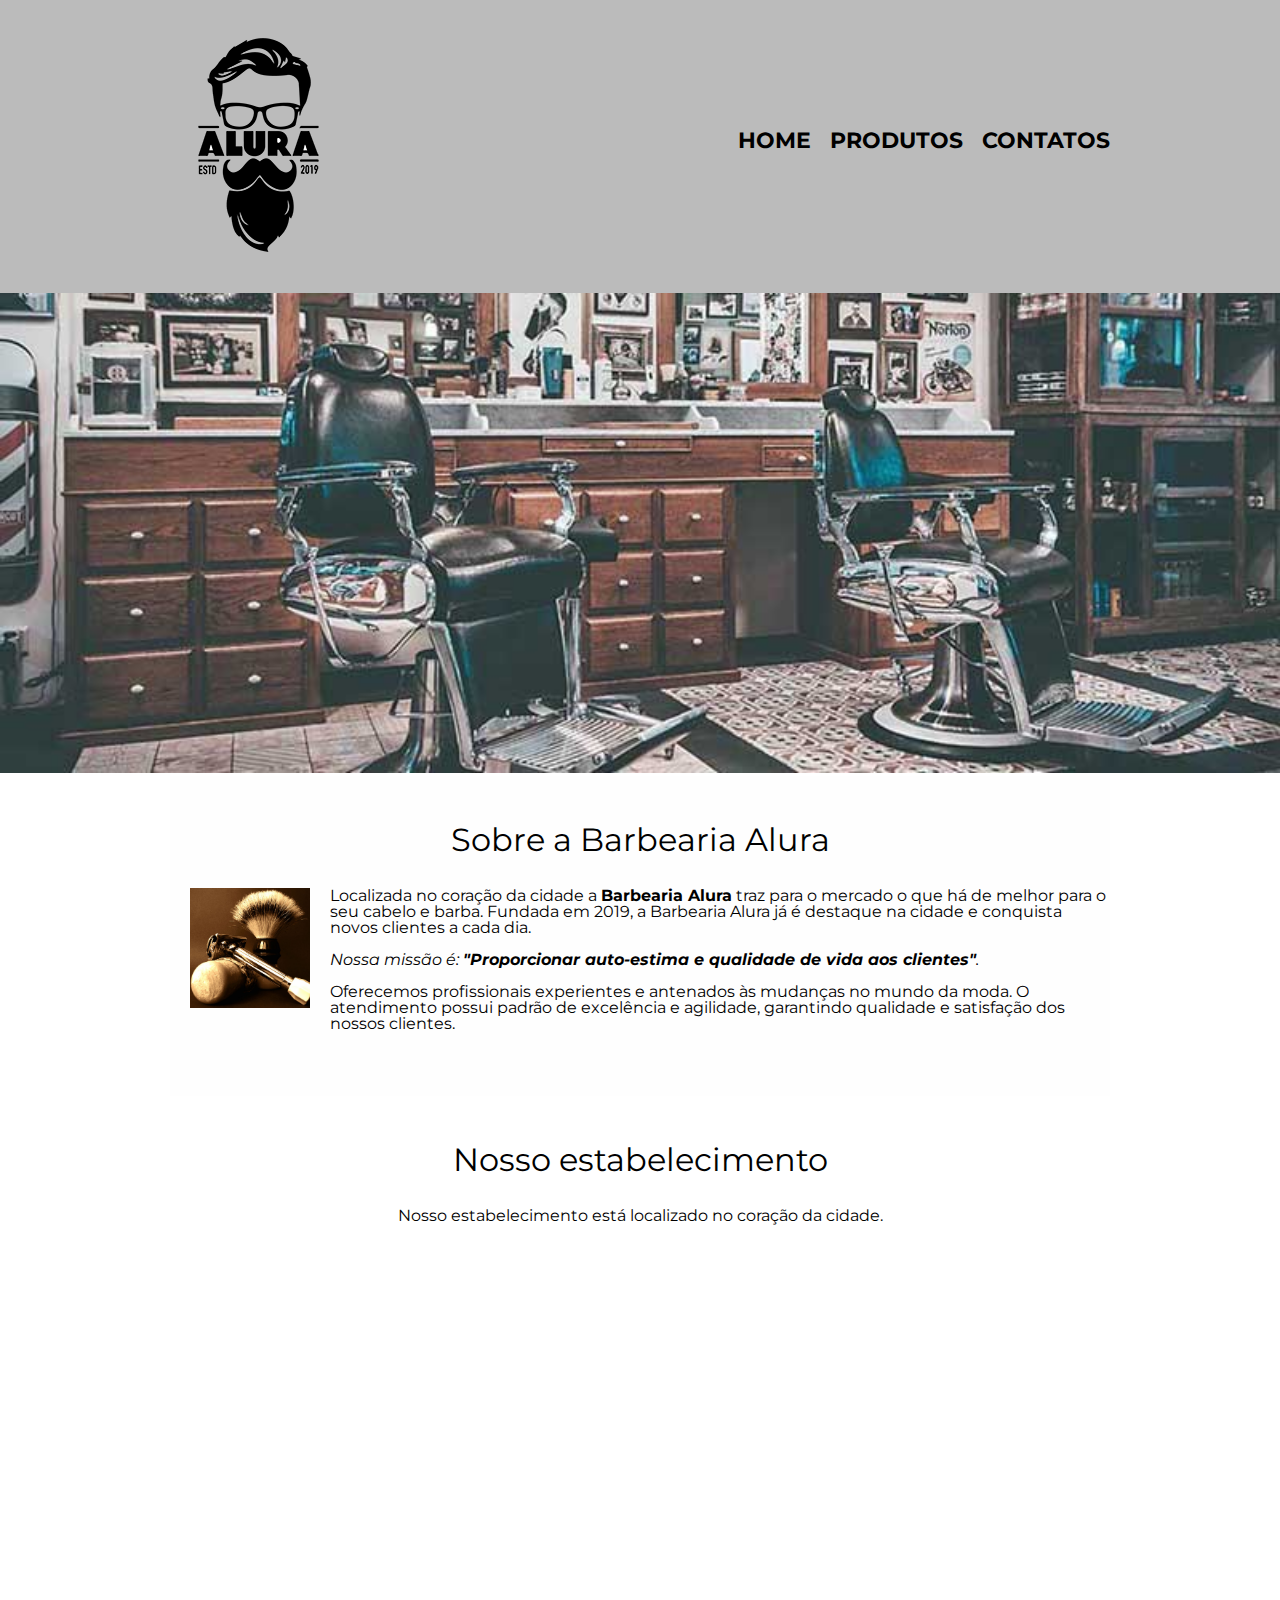
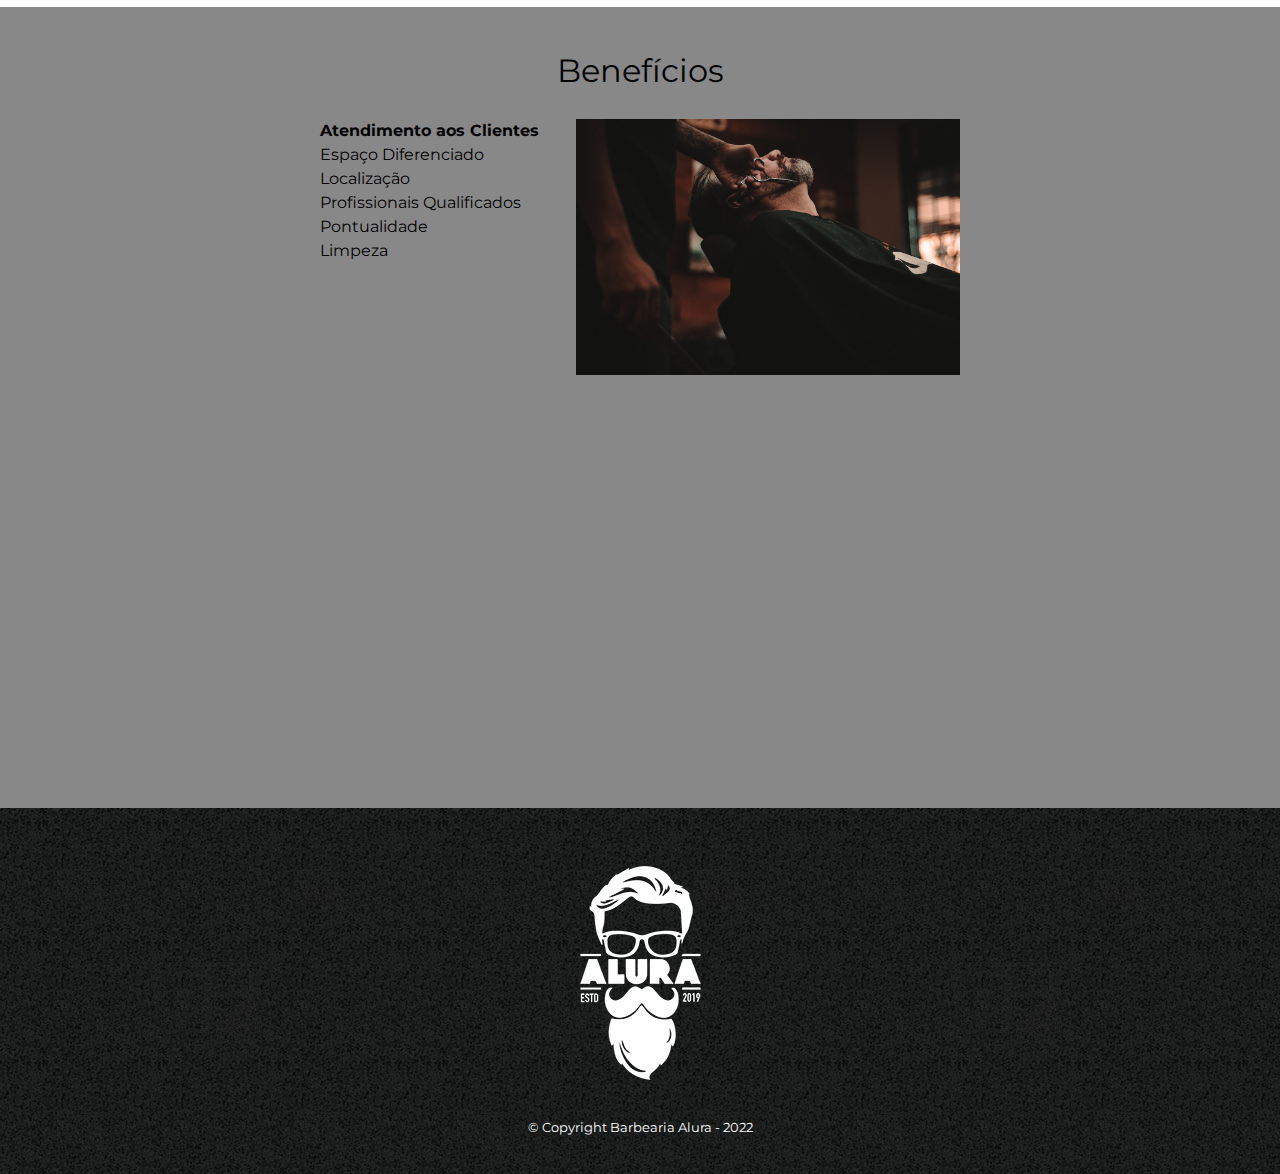
==== index.html @ 891a6ce5 "Adicionado classe para o iframe do mapa e feita alterações no style.css" ====
<!DOCTYPE html>
<html lang="pt=br">
	<head>
		<meta charset="UTF-8">
		<title>Barbearia Alura</title>
		<link rel="stylesheet" href="reset.css">
		<link rel="stylesheet" href="style.css">	
		<link href="https://fonts.googleapis.com/css?family=Montserrat&display=swap" rel="stylesheet">

	</head>

	<body>
		<header>
			<div class="caixa">
				<h1><img src="logo.png" alt="Logo da Barbearia Alura"></h1>
				<nav>
					<ul>
						<li><a href="index.html">Home</a></li>
						<li><a href="produtos.html">Produtos</a></li>
						<li><a href="contato.html">Contatos</a></li>
					</ul>
				</nav>
			</div>	
		</header>
		<img class="banner" src="banner.jpg">

		<main>
			<section class="principal">
				<h2 class="titulo-principal">Sobre a Barbearia Alura</h2>

				<img class="utensilios" src="utensilios.jpg" alt="Utensílios de um barbeiro.">

				<p>Localizada no coração da cidade a <strong>Barbearia Alura</strong> traz para o mercado o que há de melhor para o seu cabelo e barba. Fundada em 2019, a Barbearia Alura já é destaque na cidade e conquista novos clientes a cada dia.</p>

				<p id="missao"><em>Nossa missão é: <strong>"Proporcionar auto-estima e qualidade de vida aos clientes"</strong>.</em></p>

				<p>Oferecemos profissionais experientes e antenados às mudanças no mundo da moda. O atendimento possui padrão de excelência e agilidade, garantindo qualidade e satisfação dos nossos clientes.</p>
			</section>

			<section class="mapa">
				<h3 class="titulo-principal">Nosso estabelecimento</h3>
				<p>Nosso estabelecimento está localizado no coração da cidade.</p>

				<div class="mapa-conteudo">
					<iframe src="https://www.google.com/maps/embed?pb=!1m18!1m12!1m3!1d34786.00397560275!2d-46.65199078733149!3d-23.588969389518564!2m3!1f0!2f0!3f0!3m2!1i1024!2i768!4f13.1!3m3!1m2!1s0x94ce5a2b2ed7f3a1%3A0xab35da2f5ca62674!2sCaelum%20-%20Escola%20de%20Tecnologia!5e0!3m2!1spt-BR!2sbr!4v1650277804807!5m2!1spt-BR!2sbr" width="100%" height="300" style="border:0;" allowfullscreen="" loading="lazy" referrerpolicy="no-referrer-when-downgrade"></iframe>
				</div>
			</section>

			<section class="beneficios">
			<h3 class="titulo-principal">Benefícios</h3>
				<div class="conteudo-beneficios">
					<ul class="lista-beneficios">
						<li class="itens">Atendimento aos Clientes</li>
						<li class="itens">Espaço Diferenciado</li>
						<li class="itens">Localização</li>
						<li class="itens">Profissionais Qualificados</li>
						<li class="itens">Pontualidade</li>
						<li class="itens">Limpeza</li>
					</ul><img src="beneficios.jpg" class="imagem-beneficios">
				</div>

				<div class="video">
					<iframe width="560" height="315" src="https://www.youtube.com/embed/wcVVXUV0YUY" title="YouTube video player" frameborder="0" allow="accelerometer; autoplay; clipboard-write; encrypted-media; gyroscope; picture-in-picture" allowfullscreen></iframe>
				</div>
			</section>
		</main>

		<footer>
			<img src="logo-branco.png" alt="Logo da Barbearia Alura">
			<p class="copyright">&copy; Copyright Barbearia Alura - 2022</p>
		</footer>

	</body>
</html>
---- style.css ----
body {
	font-family: 'Montserrat', sans-serif;
}

header {
	background: #BBBBBB;
	padding: 20px 0;
}

.caixa {
	position: relative;
	width: 940px;
	margin: 0 auto;
}

nav {
	position: absolute;
	top: 110px;
	right: 0;
}

nav li {
	display: inline;
	margin: 0 0 0 15px;
}

nav a {
	text-transform: uppercase;
	color: #000000;
	font-weight: bold;
	font-size: 22px;
	text-decoration: none;

}

nav a:hover {
	color: #C78C19;
	text-decoration: underline;
}

.produtos {
	width: 940px;
	margin: 0 auto;
	padding: 50px 0;
}

.produtos li {
	display: inline-block;
	text-align: center;
	width: 30%;
	vertical-align: top;
	margin: 0 1.5%;
	padding: 30px 20px;
	box-sizing: border-box;
	border: 2px solid #000000;
	border-radius: 10px;
}

.produtos li:hover {
	border-color: #C78C19;
	border-width: 3px;
}

.produtos li:active {
	border-color: #088C19;
}

.produtos li:hover h2 {
	font-size: 34px;
}

.produtos li:hover .produto-descricao {
	font-size: 18.55px;	
}

.produtos li:hover .produto-preco {
	font-size: 24px;
}

.produtos h2 {
	font-size: 30px;
	font-weight: bold;	
}

.produto-descricao {
	font-size: 18px;
}

.produto-preco {
	font-size: 22px;
	font-weight: bold;
	margin-top: 10px;
}

footer {
	text-align: center;
	background: url("bg.jpg");
	padding: 40px 0;
}

.copyright{
	color: #FFFFFF;
	font-size: 13px;
	margin: 20px 0 0;
}

main {

}

form {
	margin: 40px 0;
}

form label, form legend {
	display: block;
	font-size: 20px;
	margin: 0 0 10px 0;
}

.input-padrao {
	display: block;
	margin: 0 0 20px 0;
	padding: 10px 25px;
	width: 50%;
}

.checkbox {
	margin: 20px 0;
}

.enviar {
	width: 40%;
	padding: 15px 0;
	background: #8E8E8E;
	color: white;
	font-size: 19px;
	font-weight: bold;
	border: none;
	border-radius: 5px;
	transition: 1s all;
}

.enviar:hover {
	background-color: #201F1F;
	cursor:	pointer;
	transform: scale(1.025);
}

table {
	margin: 20px 0 40px;
	font-size: 16px;
}

thead {
	background-color: #8E8E8E;
	font-weight: bold;
	color: white;
}

td, th {
	border: 1px solid black;
	padding: 8px 15px;
}

/* css da página principal */

.banner {
	width: 100%;
}

.principal {
	padding: 3em 0;
	background: #FEFEFE;
	width: 940px;
	margin: 0 auto;
}

.titulo-principal {
	text-align: center;
	font-size: 2em;
	margin: 0 0 1em;
	clear: left;
}

.principal p {
	margin: 0 0 1em;
}

.principal strong {
	font-weight: bold;
}

.principal em {
	font-style: italic; 
}

.utensilios {
	width: 120px;
	float: left;
	margin: 0 20px 20px 20px;
}

.mapa {
	padding: 3em 0;
}

.mapa p {
	margin: 0 0 2em;
	text-align: center;	
}

.mapa-conteudo {
	width: 940px;
	margin: 0 auto;

}

.beneficios {
	padding: 3em 0;
	background: #888888;
}

.conteudo-beneficios {
	width: 640px;
	margin: 0 auto;
}

.lista-beneficios {
	width: 40%;
	display: inline-block;
	vertical-align: top;
}

.itens {
	line-height: 1.5;

}

.itens:first-child {
	font-weight: bold;
}

.imagem-beneficios {
	width: 60%;
}

.video {
	width: 560px;
	margin: 2em auto;
}
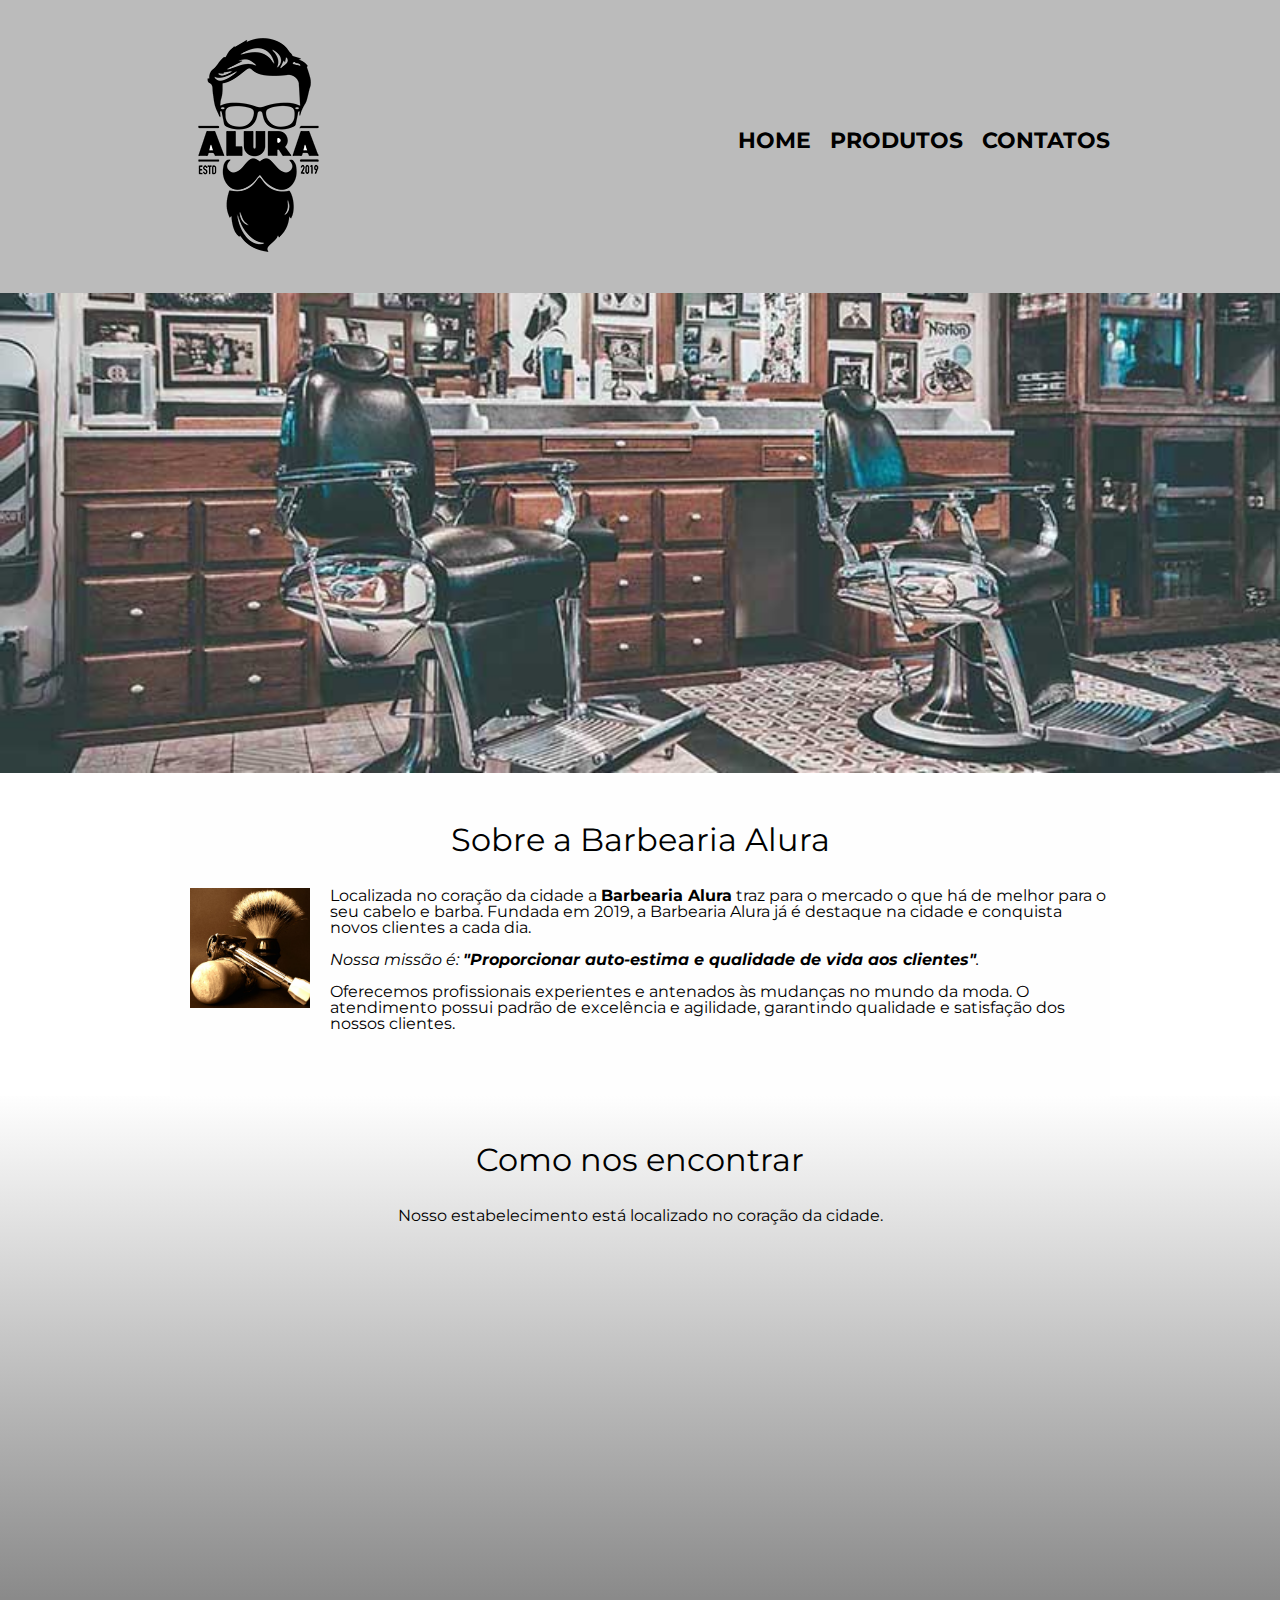
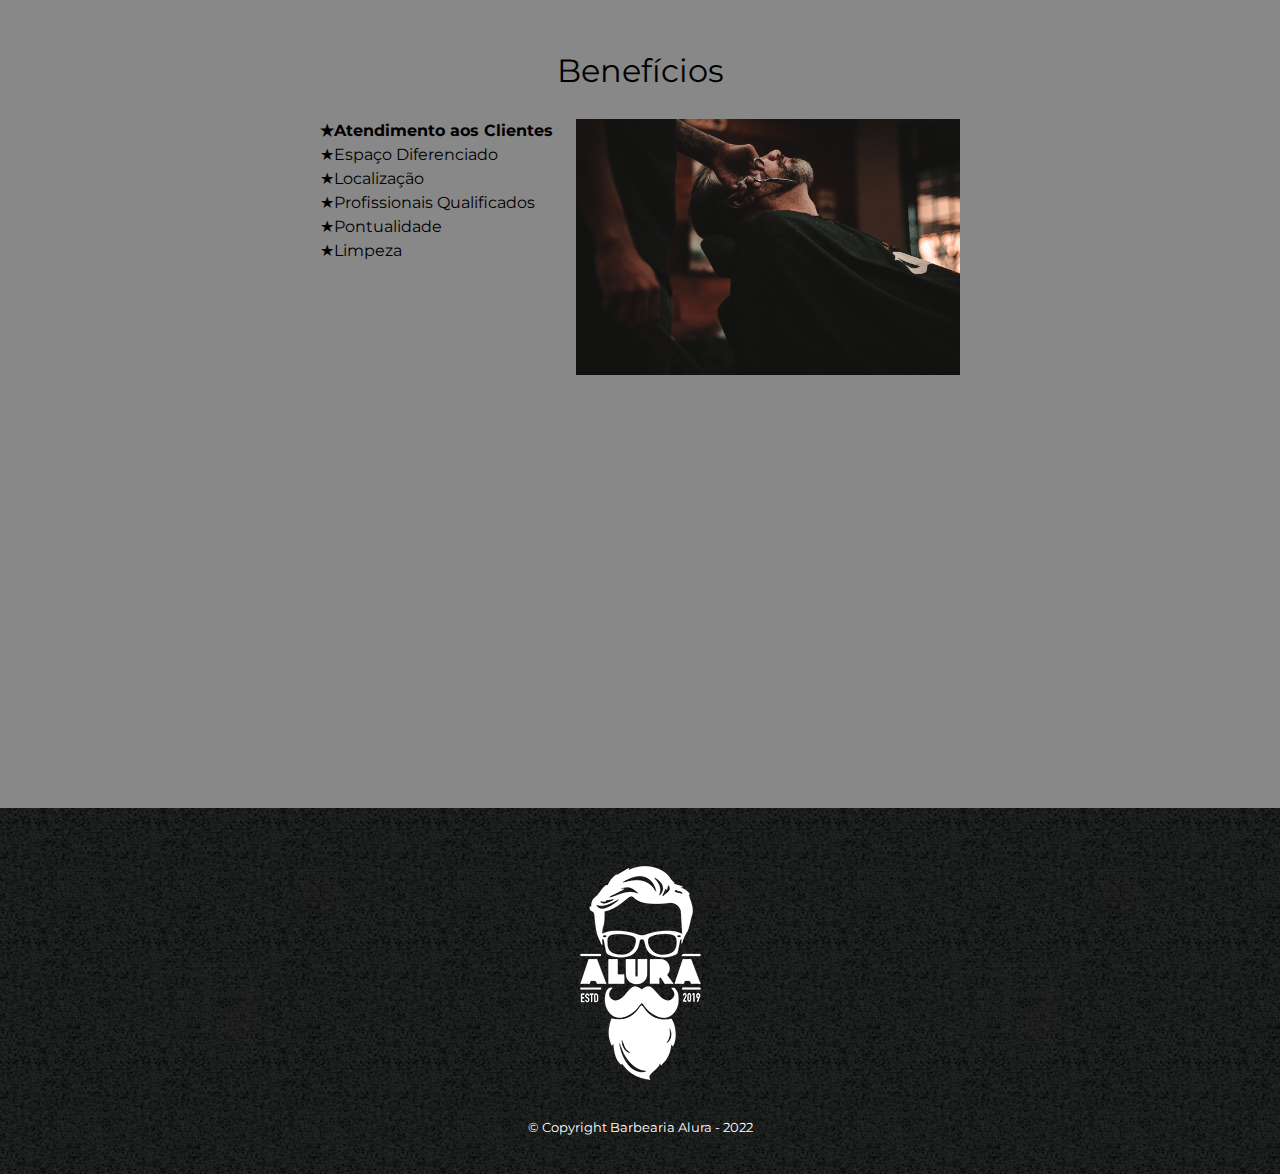
==== commit 52f5f4de: "Pequena alteração no título do mapa" ====
--- a/index.html
+++ b/index.html
@@ -38,7 +38,7 @@
 			</section>
 
 			<section class="mapa">
-				<h3 class="titulo-principal">Nosso estabelecimento</h3>
+				<h3 class="titulo-principal">Como nos encontrar</h3>
 				<p>Nosso estabelecimento está localizado no coração da cidade.</p>
 
 				<div class="mapa-conteudo">
--- a/style.css
+++ b/style.css
@@ -203,6 +203,7 @@
 
 .mapa {
 	padding: 3em 0;
+	background: linear-gradient(#FEFEFE, #888888);
 }
 
 .mapa p {
@@ -241,6 +242,10 @@
 	font-weight: bold;
 }
 
+.itens:before {
+	content: "★";
+}
+
 .imagem-beneficios {
 	width: 60%;
 }
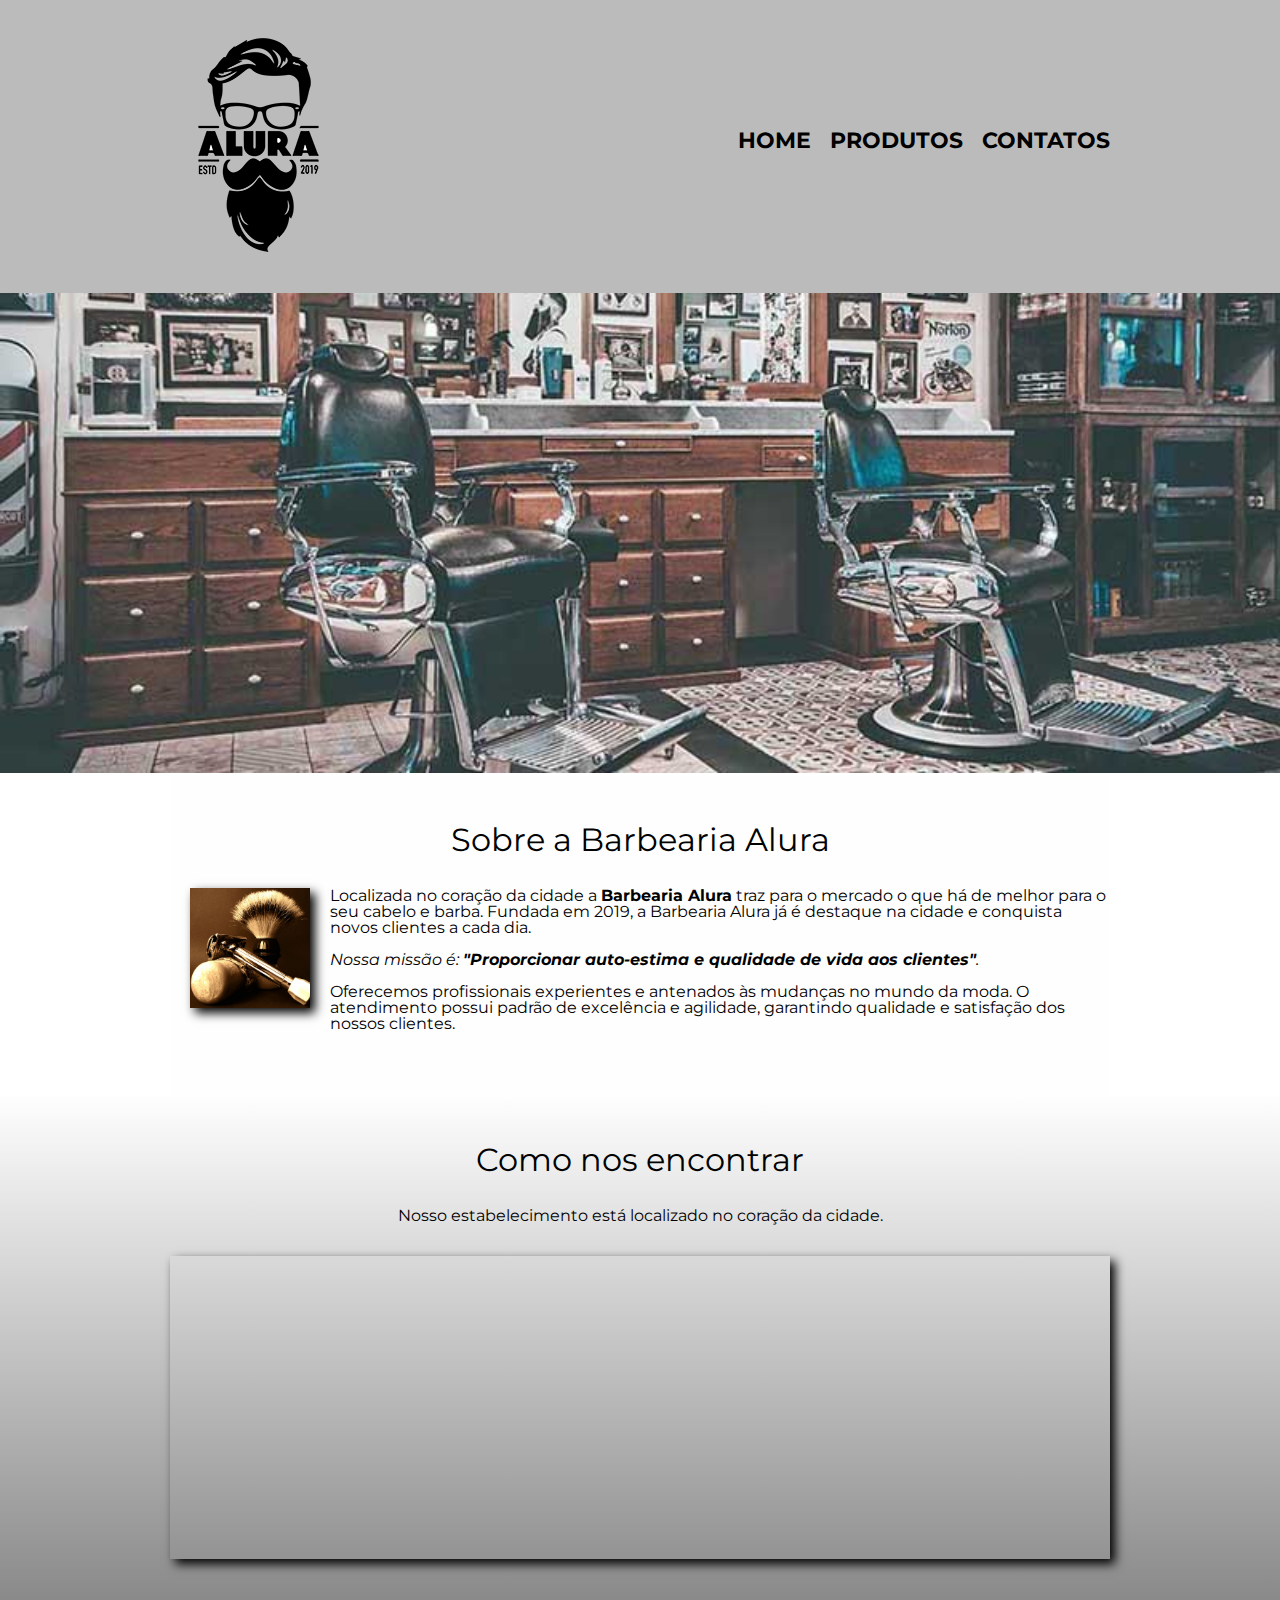
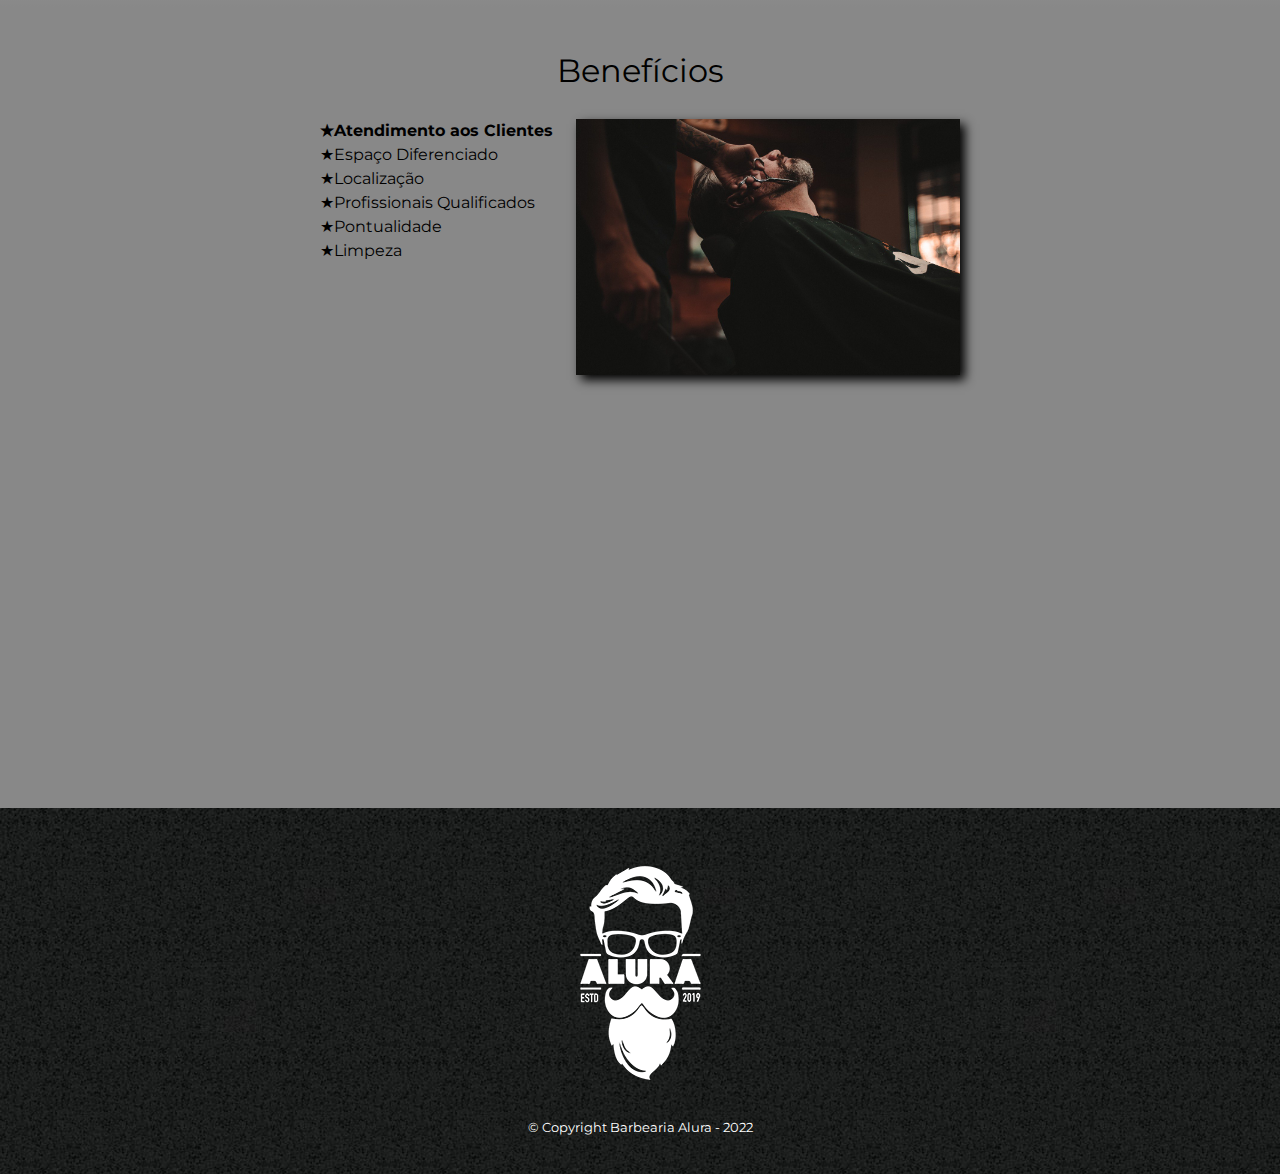
==== commit e31e9c5c: "Adicionado o meta viewpoint no index.html e iniciando novos estilos para o formato mobile no style.c" ====
--- a/index.html
+++ b/index.html
@@ -2,7 +2,9 @@
 <html lang="pt=br">
 	<head>
 		<meta charset="UTF-8">
+		<meta name="viewpoint" content="width=device-width">
 		<title>Barbearia Alura</title>
+
 		<link rel="stylesheet" href="reset.css">
 		<link rel="stylesheet" href="style.css">	
 		<link href="https://fonts.googleapis.com/css?family=Montserrat&display=swap" rel="stylesheet">
--- a/style.css
+++ b/style.css
@@ -104,8 +104,9 @@
 	margin: 20px 0 0;
 }
 
-main {
-
+.formulario {
+	width: 940px;
+	margin: 0 auto;
 }
 
 form {
@@ -199,6 +200,12 @@
 	width: 120px;
 	float: left;
 	margin: 0 20px 20px 20px;
+	box-shadow: 5px 5px 10px black;
+	transition: 1s;
+}
+
+.utensilios:hover {
+	opacity: 0.8;
 }
 
 .mapa {
@@ -214,6 +221,7 @@
 .mapa-conteudo {
 	width: 940px;
 	margin: 0 auto;
+	box-shadow: 5px 5px 10px black;
 
 }
 
@@ -248,9 +256,19 @@
 
 .imagem-beneficios {
 	width: 60%;
+	box-shadow: 5px 5px 10px black;
+	transition: 1s;
+}
+
+.imagem-beneficios:hover {
+	opacity: 0.8;
 }
 
 .video {
 	width: 560px;
 	margin: 2em auto;
+}
+
+@media screen and (max-width: 480px) {
+
 }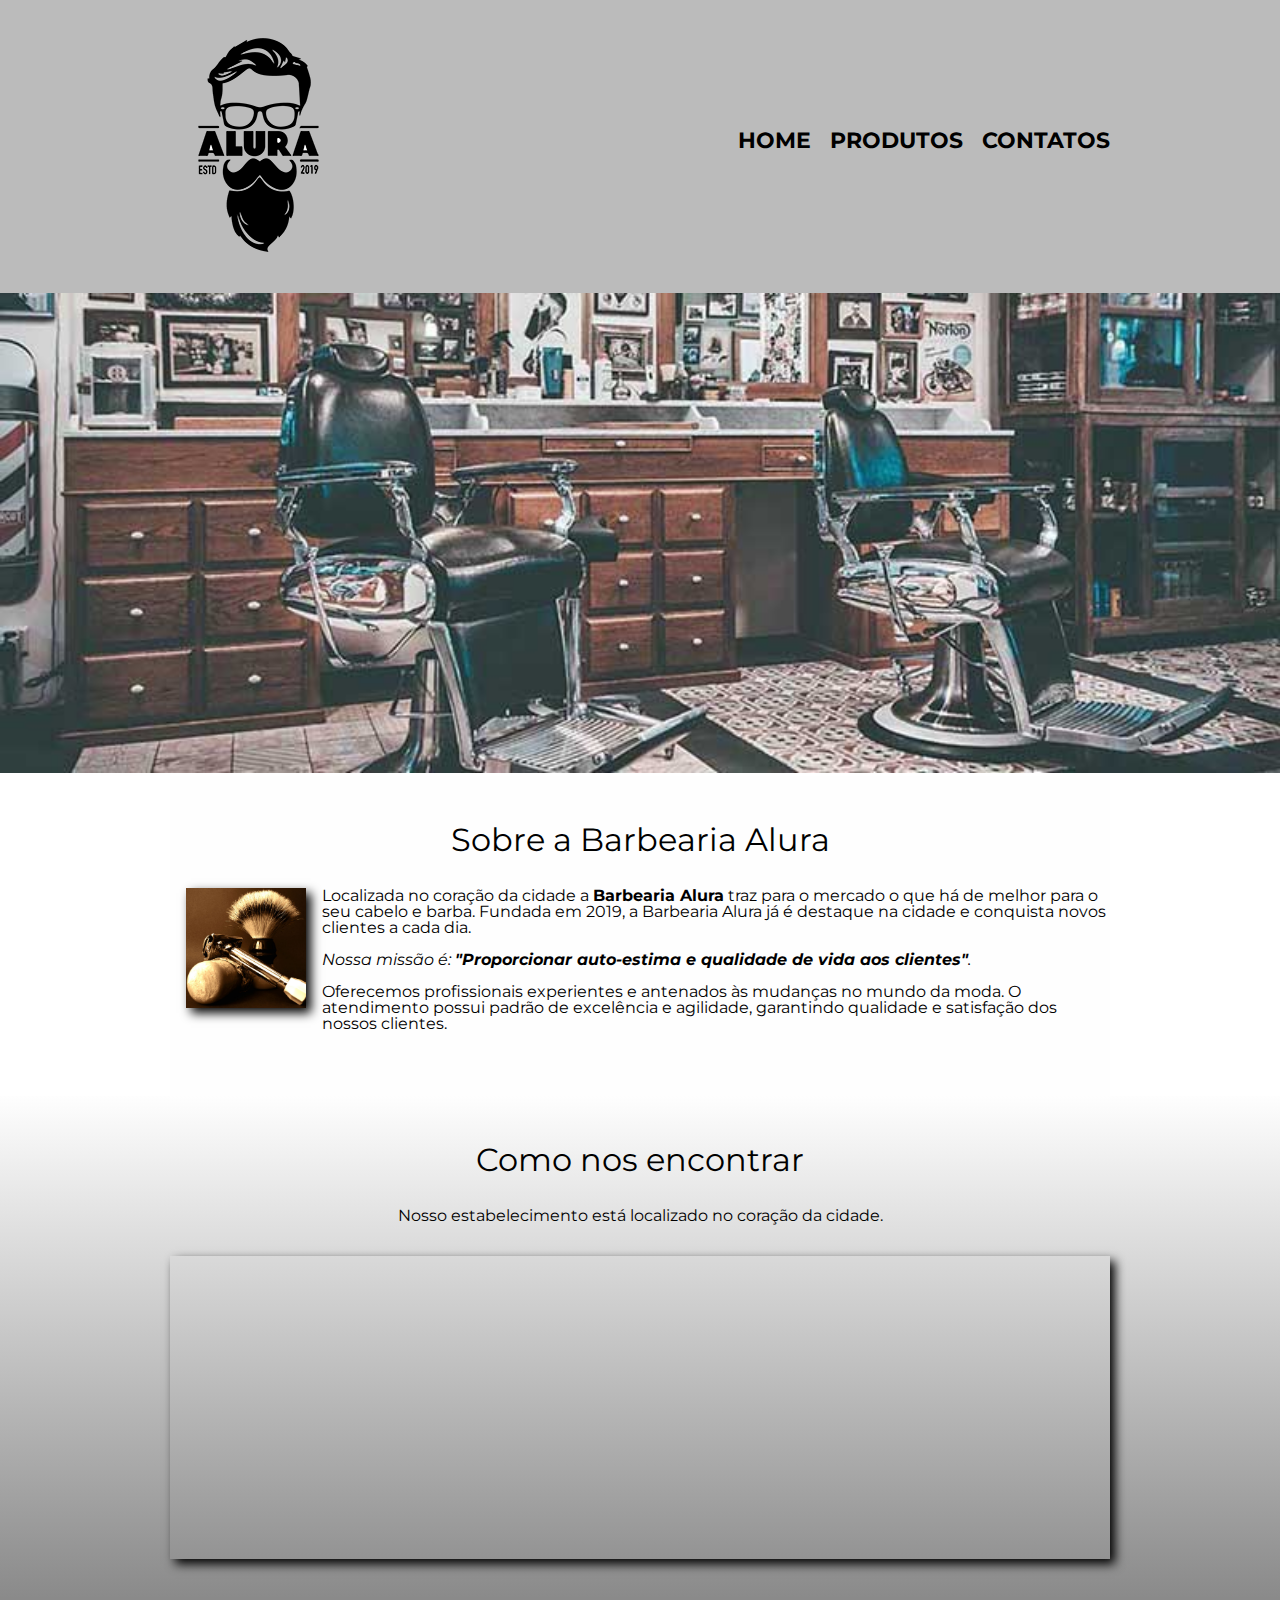
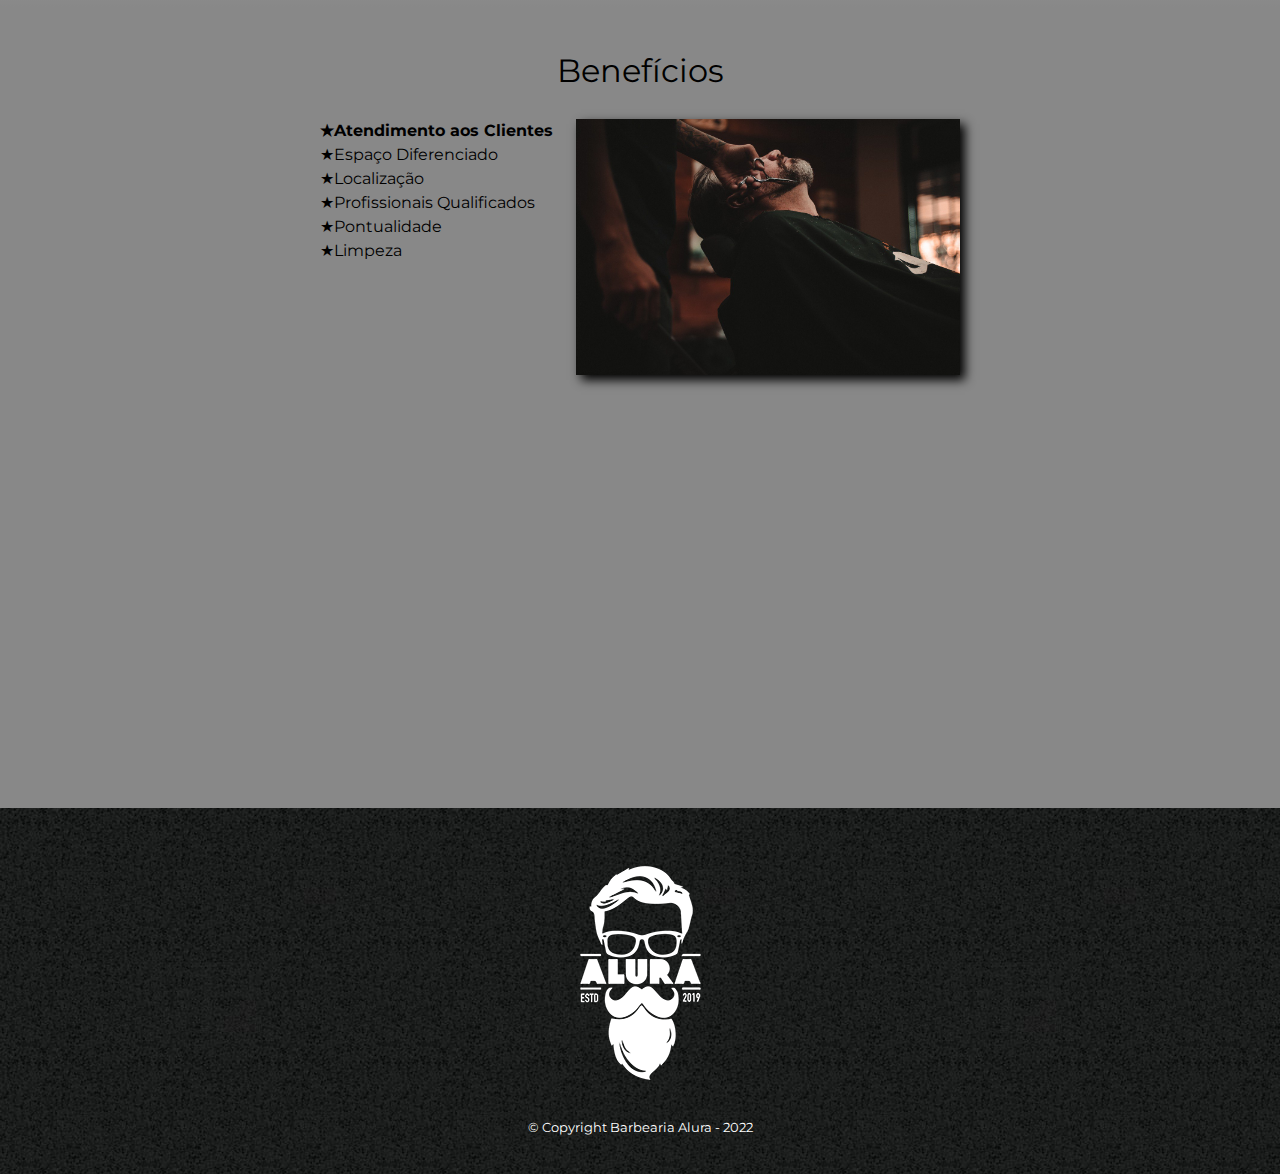
==== commit 8dba2333: "Reconhecendo o index-mobile.css no index.html" ====
--- a/index.html
+++ b/index.html
@@ -2,11 +2,12 @@
 <html lang="pt=br">
 	<head>
 		<meta charset="UTF-8">
-		<meta name="viewpoint" content="width=device-width">
+		<meta name="viewport" content="width=device-width, initial-scale=1.0">
 		<title>Barbearia Alura</title>
 
 		<link rel="stylesheet" href="reset.css">
-		<link rel="stylesheet" href="style.css">	
+		<link rel="stylesheet" href="style.css">
+		<link rel="stylesheet" href="index-mobile.css">	
 		<link href="https://fonts.googleapis.com/css?family=Montserrat&display=swap" rel="stylesheet">
 
 	</head>
@@ -62,7 +63,7 @@
 				</div>
 
 				<div class="video">
-					<iframe width="560" height="315" src="https://www.youtube.com/embed/wcVVXUV0YUY" title="YouTube video player" frameborder="0" allow="accelerometer; autoplay; clipboard-write; encrypted-media; gyroscope; picture-in-picture" allowfullscreen></iframe>
+					<iframe width="100%" height="315" src="https://www.youtube.com/embed/wcVVXUV0YUY" title="YouTube video player" frameborder="0" allow="accelerometer; autoplay; clipboard-write; encrypted-media; gyroscope; picture-in-picture" allowfullscreen></iframe>
 				</div>
 			</section>
 		</main>
--- a/style.css
+++ b/style.css
@@ -199,7 +199,7 @@
 .utensilios {
 	width: 120px;
 	float: left;
-	margin: 0 20px 20px 20px;
+	margin: 0 1em 1em;
 	box-shadow: 5px 5px 10px black;
 	transition: 1s;
 }
@@ -268,7 +268,3 @@
 	width: 560px;
 	margin: 2em auto;
 }
-
-@media screen and (max-width: 480px) {
-
-}--- a/index-mobile.css
+++ b/index-mobile.css
@@ -0,0 +1,28 @@
+@media screen and (max-width: 480px) {
+	.caixa, .principal, .conteudo-beneficios, .mapa-conteudo, .video {
+        width: auto;
+        text-align: center;
+	}
+
+	nav {
+		position: static;
+	}
+
+	.principal {
+		margin: 0 1em;
+	}
+
+	.lista-beneficios {
+		width: 100%;
+		margin: 1em 0;
+	}
+
+	.itens {
+		padding: 1em 0;
+	}
+	.mapa-conteudo, .imagem-beneficios, .video {
+		width: 85%;
+
+	}
+
+}